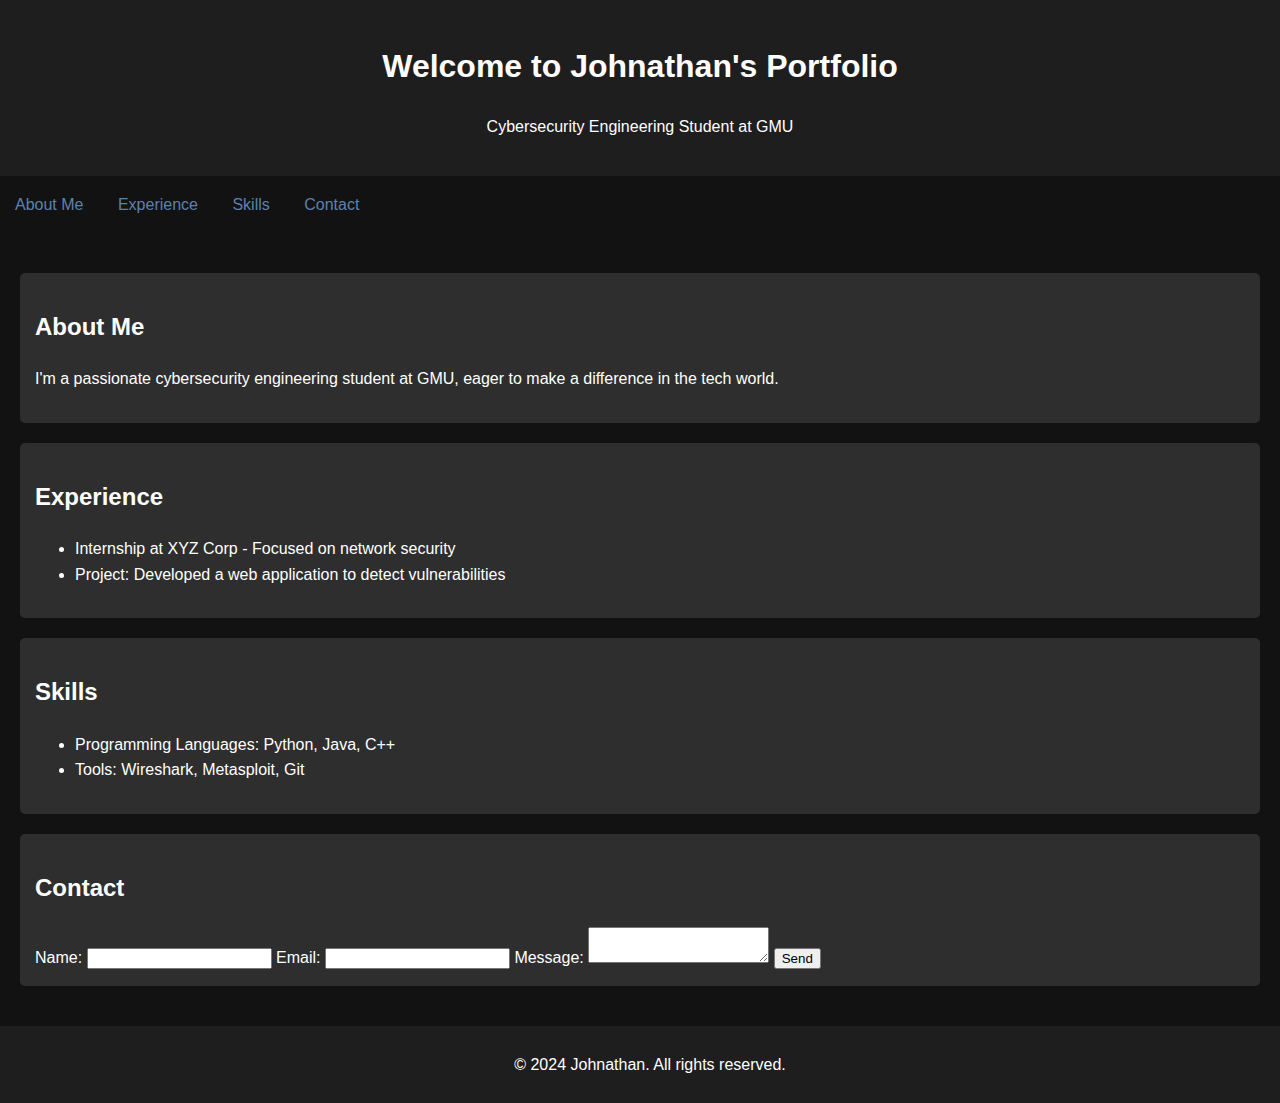
==== index.html @ d8ea88fe "Add files via upload" ====
<!DOCTYPE html>
<html lang="en">
<head>
    <meta charset="UTF-8">
    <meta name="viewport" content="width=device-width, initial-scale=1.0">
    <title>Johnathan's Portfolio</title>
    <link rel="stylesheet" href="styles.css">
</head>
<body>
    <header>
        <h1>Welcome to Johnathan's Portfolio</h1>
        <p>Cybersecurity Engineering Student at GMU</p>
    </header>
    <nav>
        <ul>
            <li><a href="#about">About Me</a></li>
            <li><a href="#experience">Experience</a></li>
            <li><a href="#skills">Skills</a></li>
            <li><a href="#contact">Contact</a></li>
        </ul>
    </nav>
    <main>
        <section id="about">
            <h2>About Me</h2>
            <p>I'm a passionate cybersecurity engineering student at GMU, eager to make a difference in the tech world.</p>
        </section>
        <section id="experience">
            <h2>Experience</h2>
            <ul>
                <li>Internship at XYZ Corp - Focused on network security</li>
                <li>Project: Developed a web application to detect vulnerabilities</li>
            </ul>
        </section>
        <section id="skills">
            <h2>Skills</h2>
            <ul>
                <li>Programming Languages: Python, Java, C++</li>
                <li>Tools: Wireshark, Metasploit, Git</li>
            </ul>
        </section>
        <section id="contact">
            <h2>Contact</h2>
            <form>
                <label for="name">Name:</label>
                <input type="text" id="name" name="name" required>
                <label for="email">Email:</label>
                <input type="email" id="email" name="email" required>
                <label for="message">Message:</label>
                <textarea id="message" name="message" required></textarea>
                <button type="submit">Send</button>
            </form>
        </section>
    </main>
    <footer>
        <p>&copy; 2024 Johnathan. All rights reserved.</p>
    </footer>
    <script src="script.js"></script>
</body>
</html>
---- styles.css ----
body {
    font-family: Arial, sans-serif;
    line-height: 1.6;
    background-color: #121212;
    color: #ffffff;
    margin: 0;
    padding: 0;
}

header {
    background: #1e1e1e;
    padding: 20px;
    text-align: center;
}

nav ul {
    list-style-type: none;
    padding: 0;
}

nav ul li {
    display: inline;
    margin: 0 15px;
}

nav ul li a {
    color: #5e81ac;
    text-decoration: none;
}

main {
    padding: 20px;
}

section {
    margin: 20px 0;
    padding: 15px;
    background: #2e2e2e;
    border-radius: 5px;
}

footer {
    text-align: center;
    padding: 10px;
    background: #1e1e1e;
    position: relative;
    bottom: 0;
    width: 100%;
}
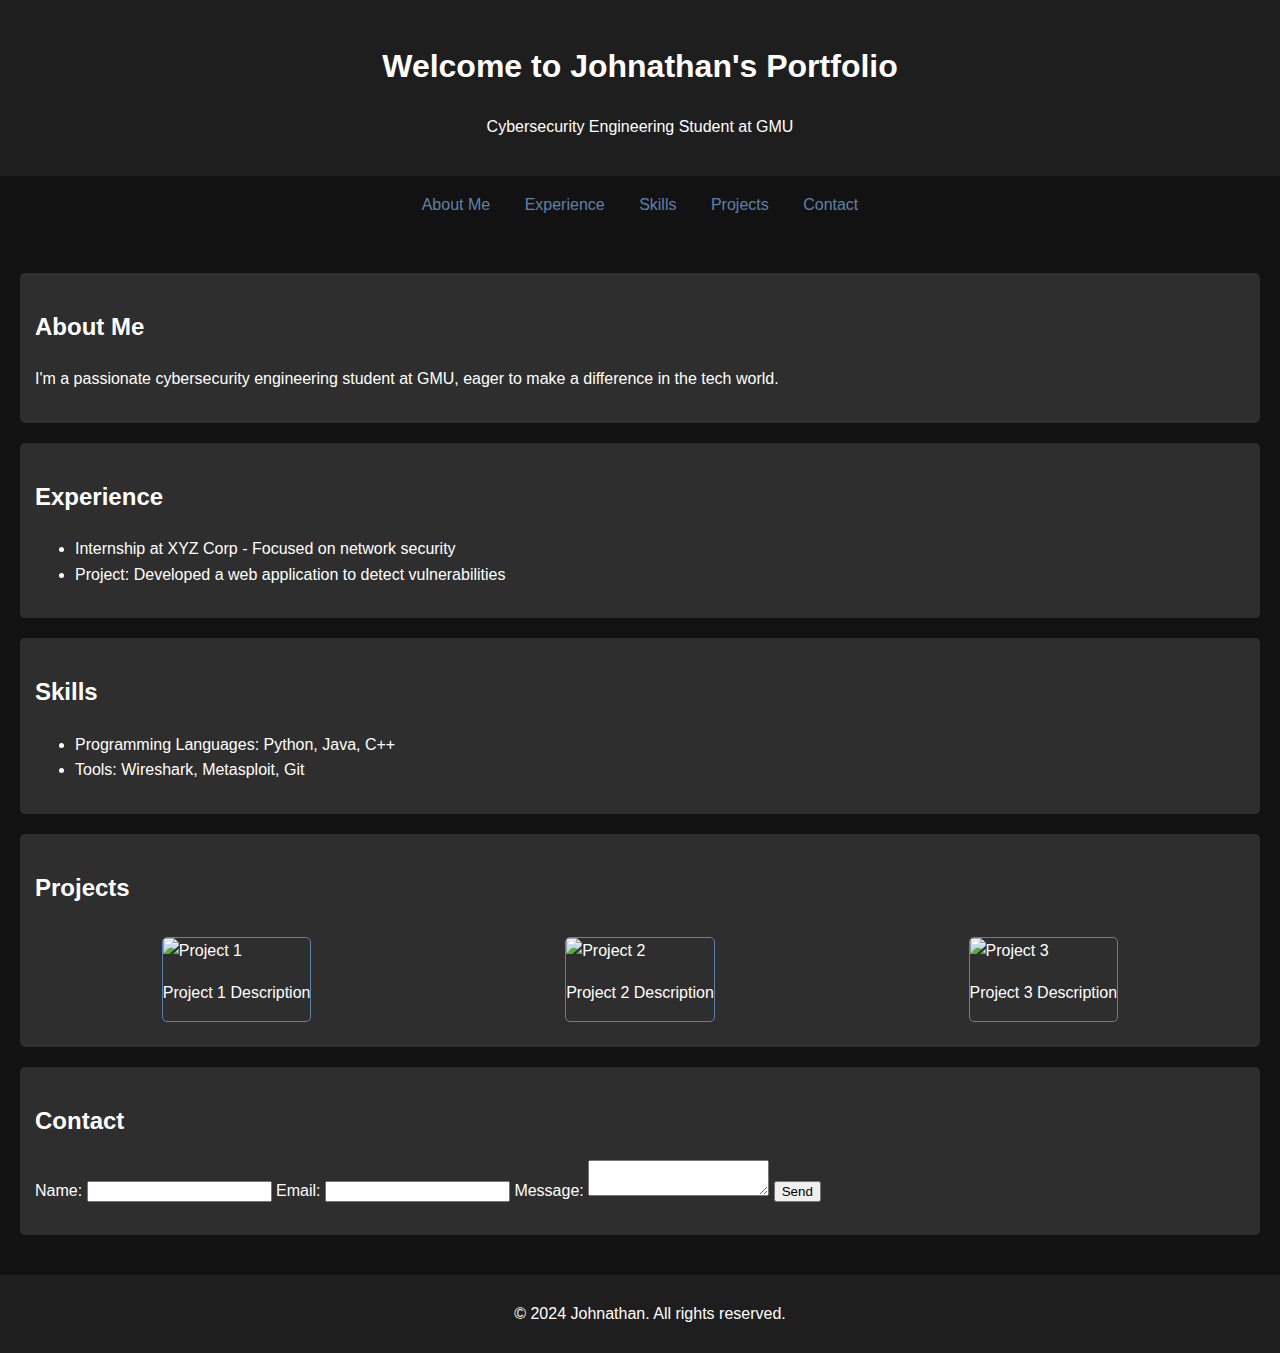
==== commit 328a3fca: "Add files via upload" ====
--- a/index.html
+++ b/index.html
@@ -3,7 +3,8 @@
 <head>
     <meta charset="UTF-8">
     <meta name="viewport" content="width=device-width, initial-scale=1.0">
-    <title>Johnathan's Portfolio</title>
+    <title>Johnathan's Portfolio - Cybersecurity Engineer</title>
+    <meta name="description" content="Johnathan's personal portfolio showcasing his experience and skills in cybersecurity engineering.">
     <link rel="stylesheet" href="styles.css">
 </head>
 <body>
@@ -16,6 +17,7 @@
             <li><a href="#about">About Me</a></li>
             <li><a href="#experience">Experience</a></li>
             <li><a href="#skills">Skills</a></li>
+            <li><a href="#projects">Projects</a></li>
             <li><a href="#contact">Contact</a></li>
         </ul>
     </nav>
@@ -38,9 +40,26 @@
                 <li>Tools: Wireshark, Metasploit, Git</li>
             </ul>
         </section>
+        <section id="projects">
+            <h2>Projects</h2>
+            <div class="gallery">
+                <div class="gallery-item">
+                    <img src="project1.jpg" alt="Project 1">
+                    <p>Project 1 Description</p>
+                </div>
+                <div class="gallery-item">
+                    <img src="project2.jpg" alt="Project 2">
+                    <p>Project 2 Description</p>
+                </div>
+                <div class="gallery-item">
+                    <img src="project3.jpg" alt="Project 3">
+                    <p>Project 3 Description</p>
+                </div>
+            </div>
+        </section>
         <section id="contact">
             <h2>Contact</h2>
-            <form>
+            <form id="contactForm">
                 <label for="name">Name:</label>
                 <input type="text" id="name" name="name" required>
                 <label for="email">Email:</label>
@@ -48,6 +67,7 @@
                 <label for="message">Message:</label>
                 <textarea id="message" name="message" required></textarea>
                 <button type="submit">Send</button>
+                <p id="formMessage" class="form-message"></p>
             </form>
         </section>
     </main>
--- a/styles.css
+++ b/styles.css
@@ -16,6 +16,7 @@
 nav ul {
     list-style-type: none;
     padding: 0;
+    text-align: center;
 }
 
 nav ul li {
@@ -26,6 +27,11 @@
 nav ul li a {
     color: #5e81ac;
     text-decoration: none;
+    transition: color 0.3s;
+}
+
+nav ul li a:hover {
+    color: #88c0d0;
 }
 
 main {
@@ -39,6 +45,29 @@
     border-radius: 5px;
 }
 
+.gallery {
+    display: flex;
+    flex-wrap: wrap;
+    justify-content: space-around;
+}
+
+.gallery-item {
+    margin: 10px;
+    border: 1px solid #5e81ac;
+    border-radius: 5px;
+    overflow: hidden;
+    transition: transform 0.3s;
+}
+
+.gallery-item img {
+    max-width: 100%;
+    display: block;
+}
+
+.gallery-item:hover {
+    transform: scale(1.05);
+}
+
 footer {
     text-align: center;
     padding: 10px;
@@ -47,3 +76,8 @@
     bottom: 0;
     width: 100%;
 }
+
+.form-message {
+    color: #88c0d0;
+    margin-top: 10px;
+}
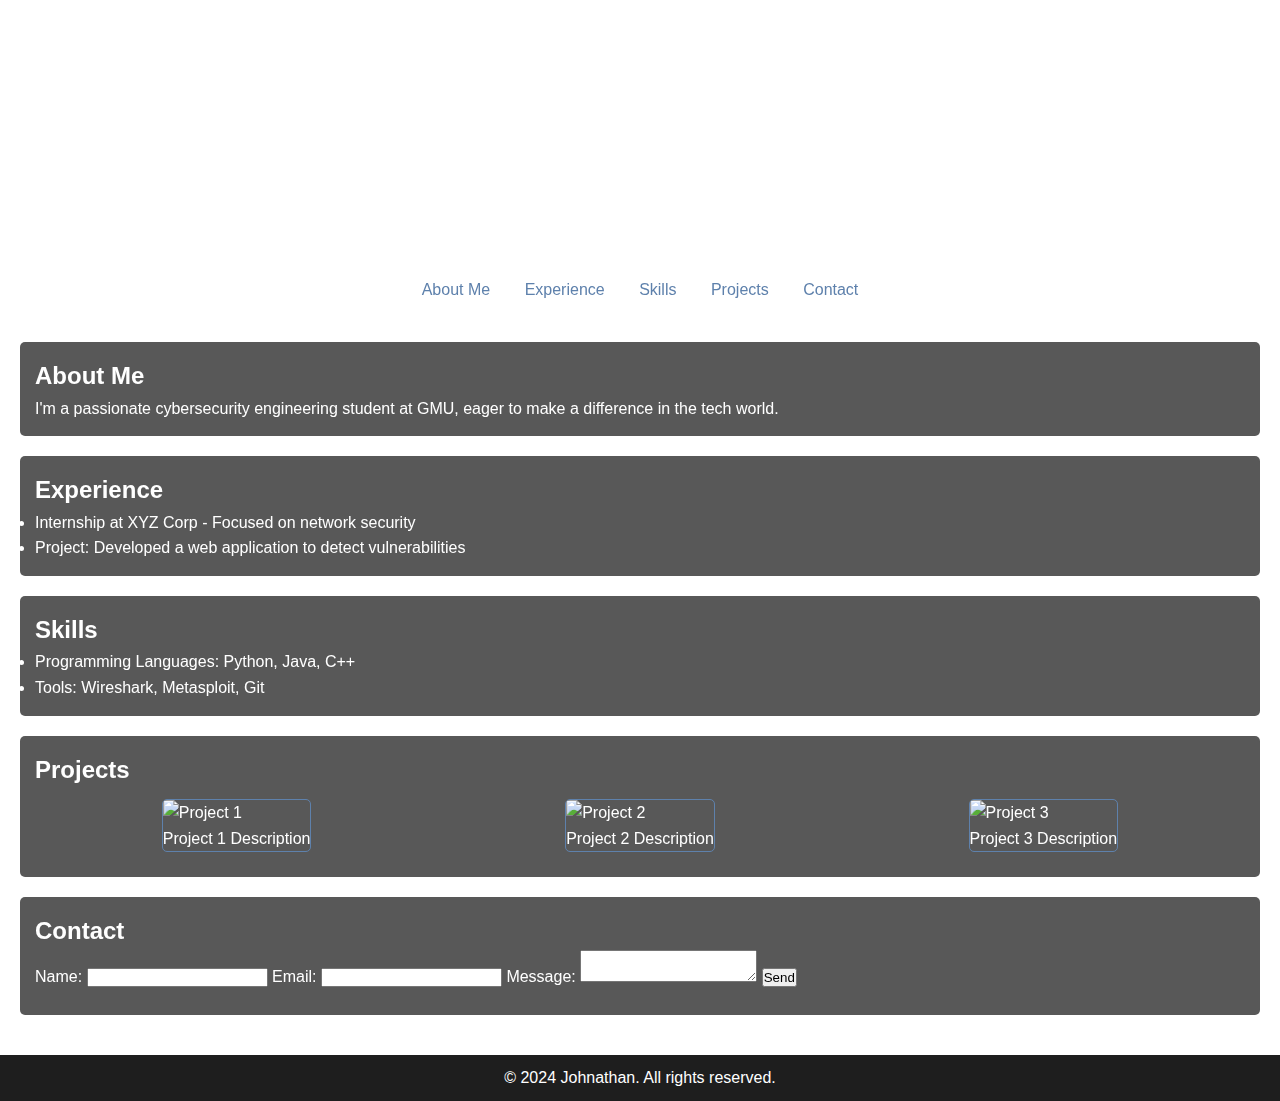
==== commit 412d1179: "Add files via upload" ====
--- a/index.html
+++ b/index.html
@@ -8,8 +8,9 @@
     <link rel="stylesheet" href="styles.css">
 </head>
 <body>
+    <div class="background"></div>
     <header>
-        <h1>Welcome to Johnathan's Portfolio</h1>
+        <h1 id="welcomeMessage">Welcome to Johnathan's Portfolio</h1>
         <p>Cybersecurity Engineering Student at GMU</p>
     </header>
     <nav>
@@ -43,15 +44,15 @@
         <section id="projects">
             <h2>Projects</h2>
             <div class="gallery">
-                <div class="gallery-item">
+                <div class="gallery-item" data-project="Project 1">
                     <img src="project1.jpg" alt="Project 1">
                     <p>Project 1 Description</p>
                 </div>
-                <div class="gallery-item">
+                <div class="gallery-item" data-project="Project 2">
                     <img src="project2.jpg" alt="Project 2">
                     <p>Project 2 Description</p>
                 </div>
-                <div class="gallery-item">
+                <div class="gallery-item" data-project="Project 3">
                     <img src="project3.jpg" alt="Project 3">
                     <p>Project 3 Description</p>
                 </div>
--- a/styles.css
+++ b/styles.css
@@ -1,16 +1,53 @@
+* {
+    margin: 0;
+    padding: 0;
+    box-sizing: border-box;
+}
+
 body {
     font-family: Arial, sans-serif;
     line-height: 1.6;
-    background-color: #121212;
     color: #ffffff;
-    margin: 0;
-    padding: 0;
+    overflow-x: hidden; /* Prevent horizontal scrollbar */
+}
+
+.background {
+    position: fixed;
+    top: 0;
+    left: 0;
+    width: 100%;
+    height: 100%;
+    background: url('background.jpg') no-repeat center center fixed;
+    background-size: cover;
+    z-index: -1;
+    animation: moveBackground 30s linear infinite; /* Animate background */
+}
+
+@keyframes moveBackground {
+    from {
+        background-position: 0% 0%;
+    }
+    to {
+        background-position: 100% 0%;
+    }
 }
 
 header {
-    background: #1e1e1e;
-    padding: 20px;
     text-align: center;
+    padding: 100px 0; /* Adjusted for welcome animation */
+}
+
+#welcomeMessage {
+    opacity: 0;
+    transform: translateY(-50px);
+    animation: fadeInUp 1s forwards; /* Welcome animation */
+}
+
+@keyframes fadeInUp {
+    to {
+        opacity: 1;
+        transform: translateY(0);
+    }
 }
 
 nav ul {
@@ -27,11 +64,12 @@
 nav ul li a {
     color: #5e81ac;
     text-decoration: none;
-    transition: color 0.3s;
+    transition: color 0.3s, transform 0.3s; /* Added transform effect */
 }
 
 nav ul li a:hover {
     color: #88c0d0;
+    transform: scale(1.1); /* Scale effect on hover */
 }
 
 main {
@@ -41,7 +79,7 @@
 section {
     margin: 20px 0;
     padding: 15px;
-    background: #2e2e2e;
+    background: rgba(46, 46, 46, 0.8); /* Semi-transparent background */
     border-radius: 5px;
 }
 
@@ -57,6 +95,7 @@
     border-radius: 5px;
     overflow: hidden;
     transition: transform 0.3s;
+    cursor: pointer; /* Change cursor on hover */
 }
 
 .gallery-item img {
